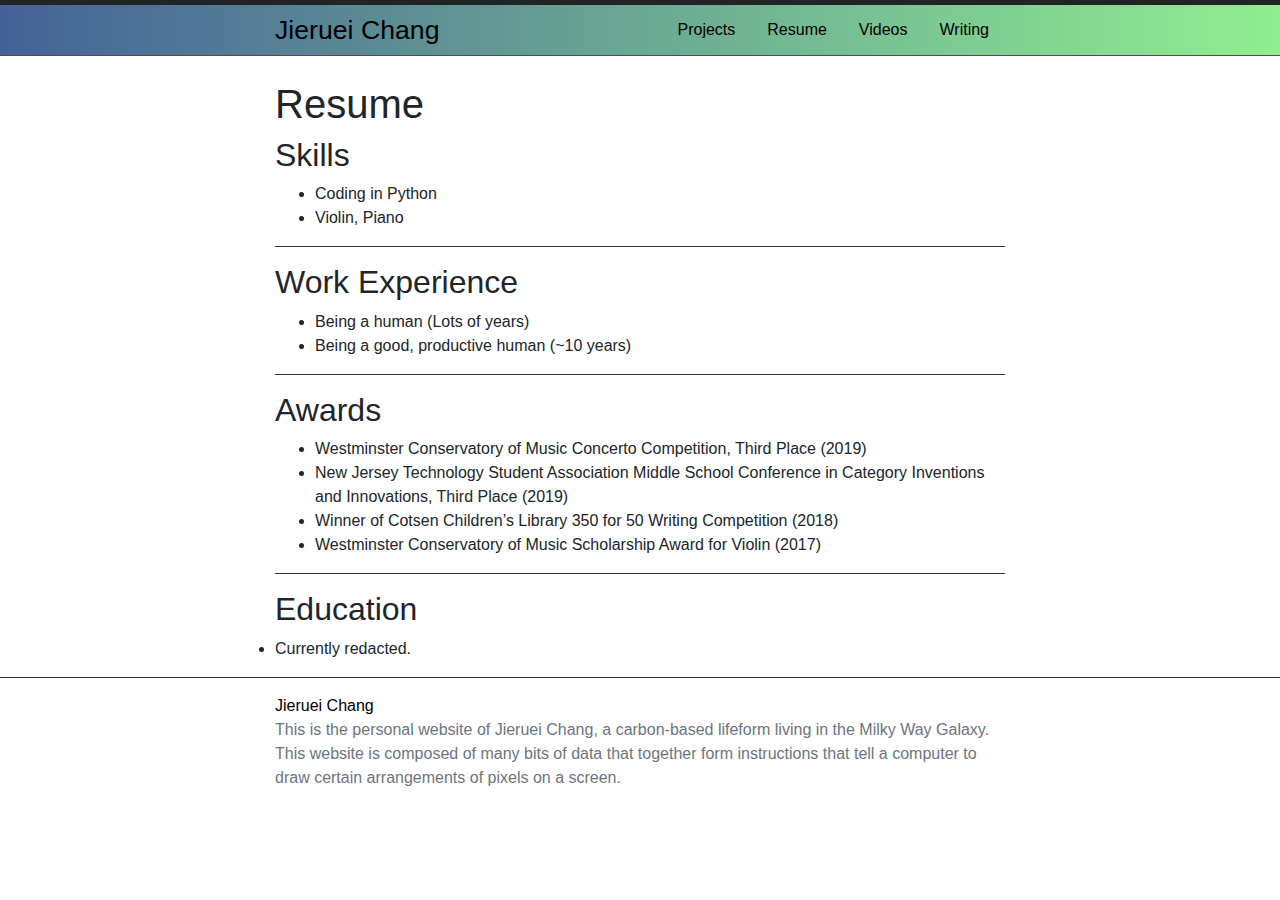
==== resume.html @ 1eaffec2 "Initial commit" ====
<!DOCTYPE html>
<html>
    <head>
        <title>Jieruei Chang</title>
        <link rel="stylesheet" href="https://stackpath.bootstrapcdn.com/bootstrap/4.3.1/css/bootstrap.min.css" integrity="sha384-ggOyR0iXCbMQv3Xipma34MD+dH/1fQ784/j6cY/iJTQUOhcWr7x9JvoRxT2MZw1T" crossorigin="anonymous">
        <script src="https://maxcdn.bootstrapcdn.com/bootstrap/3.4.0/js/bootstrap.min.js"></script>
        <link type='text/css' rel='stylesheet' href='style.css'>
    </head>
    <body onresize='close()'>
        <nav class="topnav">
            <div class='line' style='min-height:5px;'></div>
            <div id='grad-navbar'>
                <div class=container>
                    <div class='row'>
                        <div class='col-md-2'></div>
                        <div class='col-md-8'>
                        <a href = '#' class='home-link'>Jieruei Chang</a>
                        <div style='float:right'>
                            <a href = 'projects' class='nav-link'>Projects</a>
                            <a href = 'resume' class='nav-link'>Resume</a>
                            <a href = 'videos' class='nav-link'>Videos</a>
                            <a href = 'writing' class = 'nav-link'>Writing</a>
                            <a href="javascript:void(0);" class="nav-link icon" onclick="myFunction()">&#9776;</a>
                        </div>
                    </div>
                    </div>
            </div></div>
            <div class='line' style='background-color:rgb(78, 78, 78); min-height:1px;'></div>
        </nav>
        <div id='hidden-dropdown'>
            <hr>
            <div class='hidden-dropdown-link'>
                <a href = 'projects'>Projects</a>
            </div><hr>
            <div class='hidden-dropdown-link'>
                <a href = 'resume'>Resume</a>
            </div><hr>
            <div class='hidden-dropdown-link'>
                <a href = 'videos'>Videos</a>
            </div><hr>
            <div class='hidden-dropdown-link'>
                    <a href = 'writing'>Writing</a>
                </div><hr>
        </div>
        <div class = 'container'>
            <div class='row'>
                <div class='col-md-2'></div>
                <div class='col-md-8'>
                    <br>
                    <h1>Resume</h1>
                    <h2>Skills</h2>
                    <ul>
                        <li>Coding in Python</li>
                        <li>Violin, Piano</li>
                    </ul><hr>
                    <h2>Work Experience</h2>
                    <ul>
                        <li>Being a human (Lots of years)</li>
                        <li>Being a good, productive human (~10 years)</li>
                    </ul><hr>
                    <h2>Awards</h2>
                    <ul>
                        <li>Westminster Conservatory of Music Concerto Competition, Third Place (2019)</li>
                        <li>New Jersey Technology Student Association Middle School Conference in Category Inventions and Innovations, Third Place (2019)</li>
                        <li>Winner of Cotsen Children’s Library 350 for 50 Writing Competition (2018)</li>
                        <li>Westminster Conservatory of Music Scholarship Award for Violin (2017)</li></ul>
                    <hr>
                    <h2>Education</h2>
                        <li>Currently redacted.</li>
                </div>
            </div>
        </div>
        <footer>
            <hr>
            <div class='container'>
                <div class='row'>
                    <div class='col-md-2'></div>
                    <div class='col-md-8'>
                        <a href='mailto:jierueic@gmail.com'>Jieruei Chang</a>
                        <p class='text-muted'>This is the personal website of Jieruei Chang, a carbon-based lifeform living in the Milky Way Galaxy. This website is composed of many bits of data that together form instructions that tell a computer to draw certain arrangements of pixels on a screen.</p>
                    </div>
                </div>
            </div>
        </footer>
        <script>
            function myFunction() {
            var x = document.getElementById("hidden-dropdown");
            if(x.style.display=='none'){
                x.style.display='block';
            }
            else{
                x.style.display='none';
            }
            }
            function close(){
                if(window.innerWidth>600){
                    document.getElementById("hidden-dropdown").style.display='none';
                }
            }

        </script>
    </body>
</html>
---- style.css ----
#grad-navbar{
    background-image:linear-gradient(to right, rgb(69, 98, 151),lightgreen);
    padding:5px;
}
.home-link {
    color:black;
    float:left;
    font-size:20pt;
    font-weight:lighter;
}

@keyframes expandtext{
    0% {font-size:10pt;}
    100% {font-size:14pt;}
}

.nav-link {
    color:black;
    float:left;
}

.nav-link:hover {
    animation-name: expandtext;
    animation-duration: 0.5s;
    font-weight:14pt;
}

a{
    color:black;
}
a:hover{
    color:black;
    text-decoration-line: underline;
}

h1{
    font-weight: 80;
}

hr {
    border: none;
    height: 1px;
    /* Set the hr color */
    color: #333; /* old IE */
    background-color: #333; /* Modern Browsers */
}

#mainblock{
    margin-left:50px;
}

.line{
    min-height:1px;
    background-color:rgb(33, 35, 36);
}

/* Hide the link that should open and close the topnav on small screens */
.topnav .icon {
    display: none;
  }
    
/* When the screen is less than 600 pixels wide, hide all links, except for the first one ("Home"). Show the link that contains should open and close the topnav (.icon) */
@media screen and (max-width: 600px) {
.topnav .nav-link, .dropdown .dropbtn,#hidden-dropdown {
    display: none;
}
.topnav a.icon {
    float: right;
    display: block;
}
}

#hidden-dropdown{
    background:linear-gradient(black,rgb(52, 60, 68));
    color:whitesmoke;
    padding:20px;
    display:none;
}

#hidden-dropdown a{color:whitesmoke;}
#hidden-dropdown hr{color:whitesmoke;}
.hidden-dropdown-link{
    padding:5px;
    border-radius:10px;
    text-align:center;
    background:linear-gradient(to right,rgb(240, 65, 58),rgb(211, 153, 45));
}

.hidden-dropdown-link:hover{
    background:linear-gradient(to right,rgb(228, 213, 77),rgb(139, 199, 90));
}

.card{
    border-radius:10px;
    box-shadow: 1px 1px 3px black;
    padding: 10px;
    margin: 5px;
    border: none;
    background:white;
}

.card:hover{
    box-shadow: 1px 1px 5px black;
    background:rgb(252, 252, 252);
}

.firebutton{
    background-image:linear-gradient(to right, rgb(196, 44, 82),rgb(236, 189, 88));
    border-radius:10px;
    padding:5px;
    margin:5px;
    text-align:center;
    border: none;
}

.waterbutton{
    background-image:linear-gradient(to right, rgb(44, 128, 196),rgb(75, 156, 116));
    border-radius:10px;
    padding:5px;
    margin:5px;
    text-align:center;
    border: none;
}

@keyframes expandcard{
    0% {padding:10px}
    100% {padding:30px;}
}

@keyframes shrinkcard{
    0% {padding:30px;}
    100% {padding:10px;}
}

.springbutton{
    animation-name:shrinkcard;
    animation-duration:0.2s;
    background-image:linear-gradient(to right, rgb(44, 196, 112),rgb(175, 223, 130));
    border-radius:10px;
    padding:10px;
    margin:5px;
    text-align:center;
    border: none;
    display:inline-block;
}

.springbutton:hover{
    animation-name:expandcard;
    animation-duration:0.5s;
    padding:30px;
}
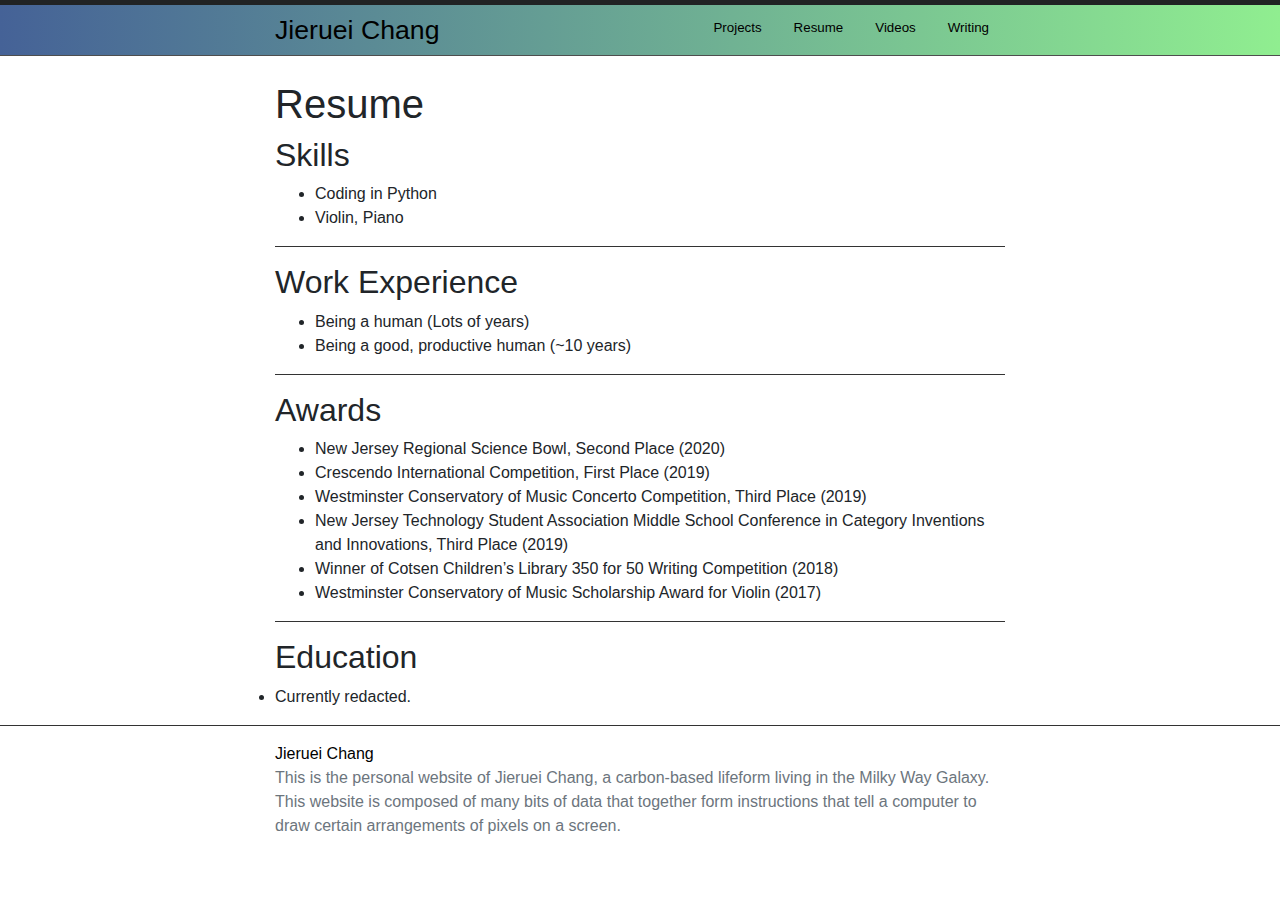
==== commit 7d766412: "Update resume" ====
--- a/resume.html
+++ b/resume.html
@@ -60,6 +60,8 @@
                     </ul><hr>
                     <h2>Awards</h2>
                     <ul>
+                        <li>New Jersey Regional Science Bowl, Second Place (2020)</li>
+                        <li>Crescendo International Competition, First Place (2019)</li>
                         <li>Westminster Conservatory of Music Concerto Competition, Third Place (2019)</li>
                         <li>New Jersey Technology Student Association Middle School Conference in Category Inventions and Innovations, Third Place (2019)</li>
                         <li>Winner of Cotsen Children’s Library 350 for 50 Writing Competition (2018)</li>
@@ -100,4 +102,4 @@
 
         </script>
     </body>
-</html>+</html>
--- a/style.css
+++ b/style.css
@@ -17,12 +17,13 @@
 .nav-link {
     color:black;
     float:left;
+    font-size:10pt;
 }
 
 .nav-link:hover {
     animation-name: expandtext;
     animation-duration: 0.5s;
-    font-weight:14pt;
+    font-size:14pt;
 }
 
 a{
@@ -150,3 +151,22 @@
     padding:30px;
 }
 
+.zoomer{
+    background-image:linear-gradient(to right,rgb(240, 205, 140),wheat);
+    overflow:hidden;
+    padding:10px;
+    margin:5px;
+    display:inline-block;
+    border-radius:10px;
+    max-height:60px;
+}
+
+.zoomer-open{
+    background-image:linear-gradient(to right,rgb(240, 205, 140),wheat);
+    padding:30px;
+    margin:5px;
+    display:block;
+    border-radius:10px;
+    animation:expandcard;
+    animation-duration:0.5s;
+}
